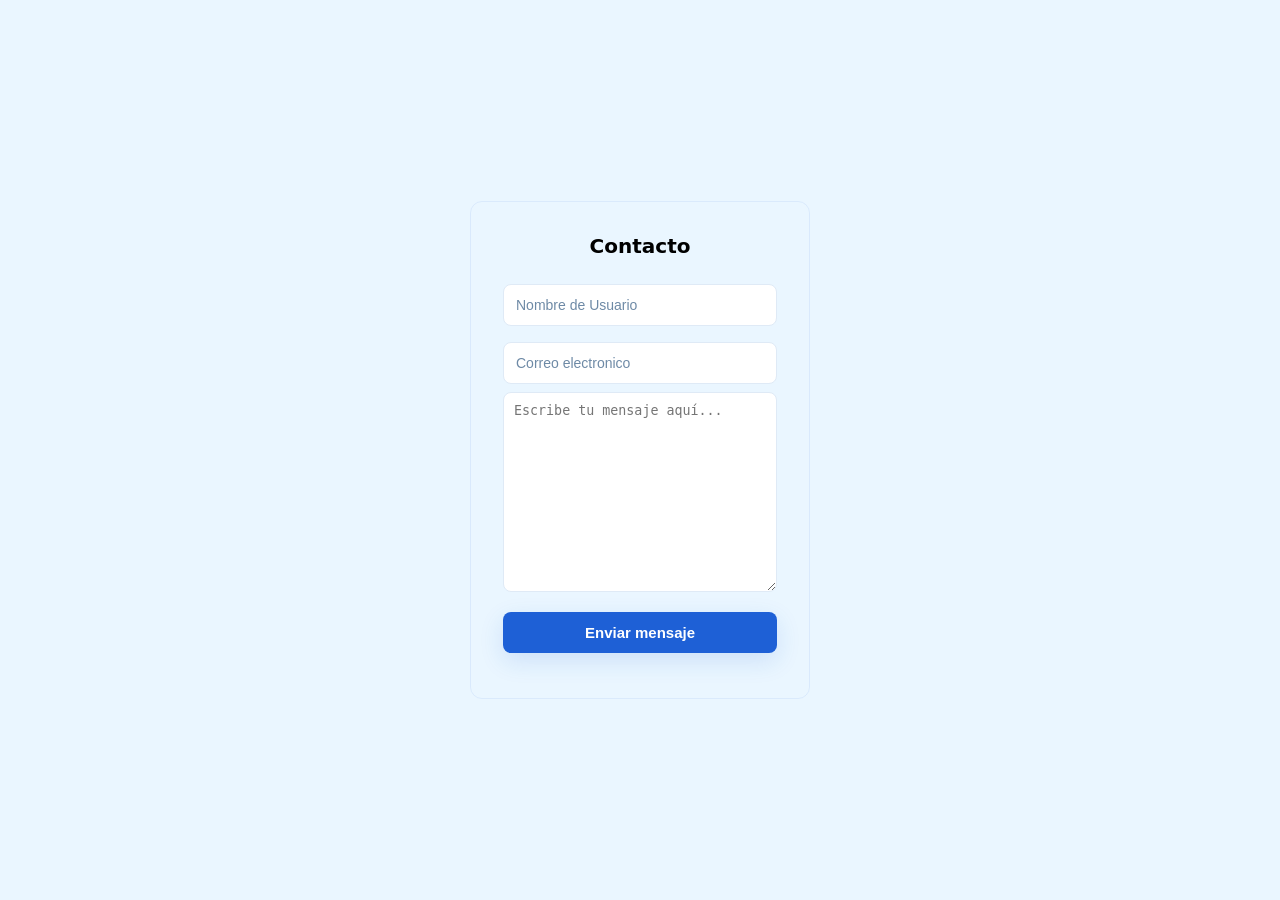
==== Contacto.html @ e738190d "Resuelvo conflictos y elimino index.html" ====
<!DOCTYPE html>
<html lang="en">

<head>
    <meta charset="UTF-8">
    <meta name="viewport" content="width=device-width, initial-scale=1.0">
    <title>Contacto</title>
    <link rel="stylesheet" href="css/style_form.css">
</head>

<body>
    <form id="registroForm">
        <h3> Contacto </h3>
        <input type="text" id="nombre" name="nombre" placeholder="Nombre de Usuario">
        <input type="email" id="email" name="email" placeholder="Correo electronico">
        <label for="mensaje" style="display:none">Mensaje</label>
        <textarea id="mensaje" name="mensaje" placeholder="Escribe tu mensaje aquí..." rows="8" style="min-height:200px; resize:vertical; width:100%; padding:10px; border-radius:8px; border:1px solid #dfeaf6; box-sizing:border-box;"></textarea>
        <button type="submit">Enviar mensaje</button>
        <p id="status"></p>
    </form>

</body>

</html>
---- css/style_form.css ----
:root {
    --primary: #1E60D6;
    --dark: #071733;
    --muted: #6e8aa6;
    --card: #f4fbff;
    --bg: #eaf6ff;
}

* { box-sizing: border-box }

body {
    font-family: Inter, system-ui, 'Segoe UI', Roboto, Arial, sans-serif;
    display: flex;
    justify-content: center;
    align-items: center;
    min-height: 100vh;
    margin: 0;
    color: #000;
    background: var(--bg);
}

#registroForm {
    padding: 32px;
    border-radius: 12px;
    border: 1px solid rgba(30,96,214,0.08);
    width: 340px;
    text-align: center;
    position: relative;
}

#registroForm h3 {
    color: #000;
    margin: 0 0 18px 0;
    font-size: 20px;
}

input {
    width: 100%;
    padding: 12px;
    margin: 8px 0;
    border: 1px solid #dfeaf6;
    border-radius: 8px;
    background: #fff;
    color: #000;
    font-size: 14px;
    transition: box-shadow .2s ease, border-color .2s ease, transform .12s ease;
}

input::placeholder { color: var(--muted) }

input:focus {
    outline: none;
    border-color: var(--primary);
    box-shadow: 0 6px 18px rgba(30,96,214,0.12);
    transform: translateY(-1px);
}

button {
    width: 100%;
    padding: 12px;
    margin-top: 16px;
    background: var(--primary);
    color: #fff;
    border: none;
    border-radius: 8px;
    font-size: 15px;
    font-weight: 700;
    cursor: pointer;
    transition: transform .12s ease, box-shadow .12s ease, opacity .12s ease;
    box-shadow: 0 8px 24px rgba(30,96,214,0.14);
}

button:hover { transform: translateY(-3px); opacity: .98 }

button:active { transform: translateY(0) }

p { margin-top: 12px; color: #000; font-size: 13px }

@media (max-width: 420px) {
    #registroForm { width: calc(100% - 36px); padding: 20px }
}
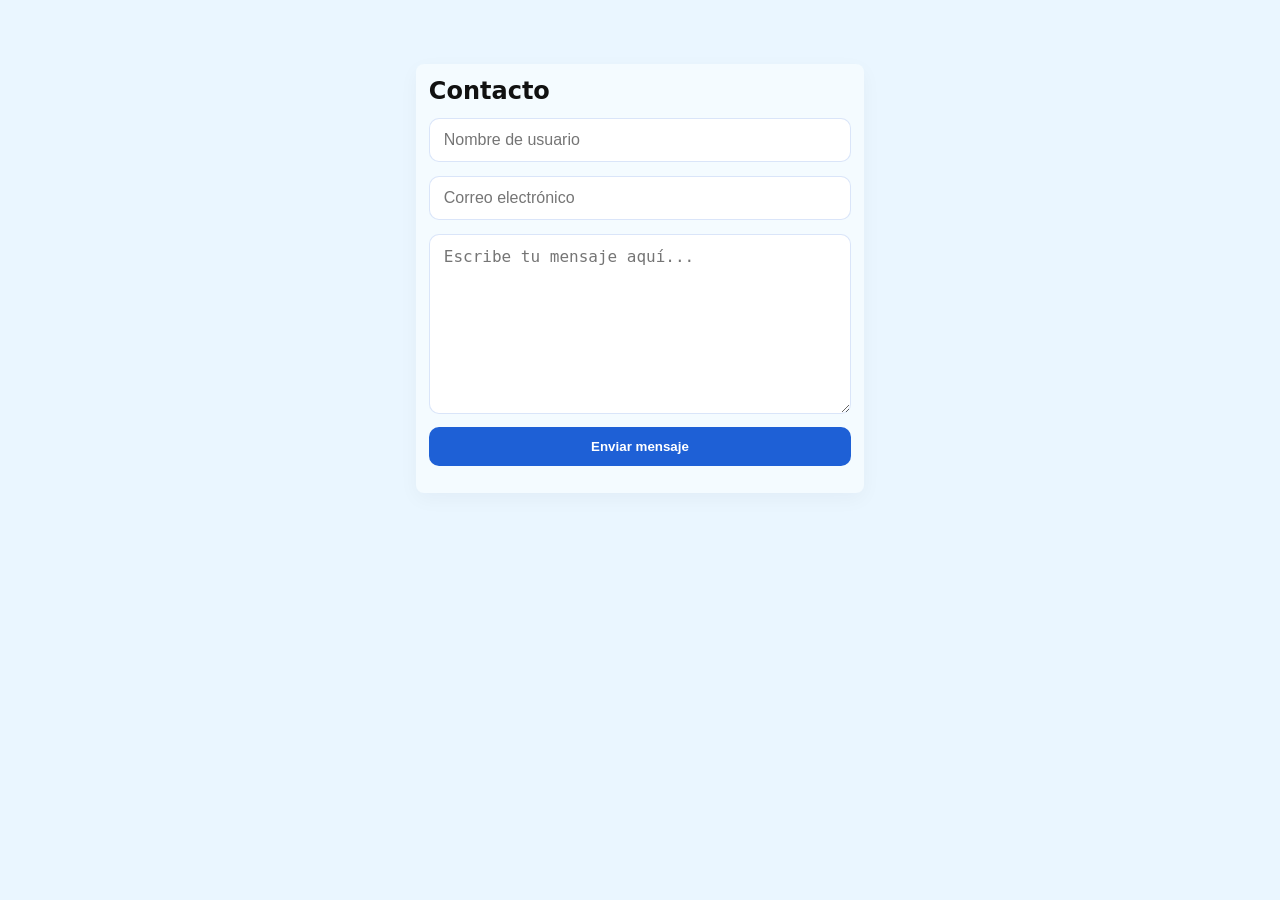
==== commit 1c7a745c: "Actualizar Contacto" ====
--- a/Contacto.html
+++ b/Contacto.html
@@ -5,19 +5,23 @@
     <meta charset="UTF-8">
     <meta name="viewport" content="width=device-width, initial-scale=1.0">
     <title>Contacto</title>
-    <link rel="stylesheet" href="css/style_form.css">
+    <link rel="stylesheet" href="css/style1.css">
 </head>
 
 <body>
-    <form id="registroForm">
-        <h3> Contacto </h3>
-        <input type="text" id="nombre" name="nombre" placeholder="Nombre de Usuario">
-        <input type="email" id="email" name="email" placeholder="Correo electronico">
-        <label for="mensaje" style="display:none">Mensaje</label>
-        <textarea id="mensaje" name="mensaje" placeholder="Escribe tu mensaje aquí..." rows="8" style="min-height:200px; resize:vertical; width:100%; padding:10px; border-radius:8px; border:1px solid #dfeaf6; box-sizing:border-box;"></textarea>
-        <button type="submit">Enviar mensaje</button>
-        <p id="status"></p>
-    </form>
+    <div class="container" style="max-width: 480px; margin: 3rem auto;">
+        <div class="card">
+            <form id="registroForm">
+                <h3>Contacto</h3>
+                <input type="text" id="nombre" name="nombre" placeholder="Nombre de usuario">
+                <input type="email" id="email" name="email" placeholder="Correo electrónico">
+                <label for="mensaje" style="display:none">Mensaje</label>
+                <textarea id="mensaje" name="mensaje" placeholder="Escribe tu mensaje aquí..." rows="8"></textarea>
+                <button type="submit">Enviar mensaje</button>
+                <p id="status"></p>
+            </form>
+        </div>
+    </div>
 
 </body>
 
--- a/css/style1.css
+++ b/css/style1.css
@@ -0,0 +1,450 @@
+:root {
+        --primary: #1E60D6;
+        /* azul metálico */
+        --dark: #071733;
+        /* azul muy oscuro */
+        --muted: #6e8aa6;
+        /* gris azulado */
+        --card: #f4fbff;
+        /* blanco hielo */
+        --bg: #eaf6ff;
+        /* fondo suave azul hielo */
+}
+
+* {
+        box-sizing: border-box
+}
+
+body {
+        margin: 0;
+        font-family: Inter, system-ui, Segoe UI, Roboto, "Helvetica Neue", Arial;
+        background: var(--bg);
+        color: #111
+}
+
+header {
+        background: linear-gradient(90deg, #082a60 0%, var(--primary) 100%);
+        color: #fff;
+        padding: 1rem
+}
+
+.container {
+        max-width: 1100px;
+        margin: 0 auto;
+        padding: 1rem
+}
+
+.brand {
+        display: flex;
+        gap: 1rem;
+        align-items: center
+}
+
+.logo {
+        width: 64px;
+        height: 64px;
+        border-radius: 8px;
+        background: linear-gradient(135deg, #fff2, #fff0);
+        display: grid;
+        place-items: center;
+        font-weight: 700;
+        color: #063
+}
+
+nav {
+        margin-top: .6rem
+}
+
+nav a {
+        color: rgba(255, 255, 255, .9);
+        margin-right: 1rem;
+        text-decoration: none;
+        font-weight: 600
+}
+
+main {
+        padding: 1rem .75rem
+}
+
+.hero {
+        display: flex;
+        flex-wrap: wrap;
+        gap: 1rem;
+        align-items: center;
+        background: linear-gradient(180deg, #fff, #f8fbfb);
+        padding: 1rem;
+        border-radius: 10px
+}
+
+.team-info {
+        flex: 1
+}
+
+.team-title {
+        font-size: 1.6rem;
+        margin: 0;
+        display: flex;
+        gap: .5rem;
+        align-items: center
+}
+
+.badge {
+        background: rgba(255, 255, 255, 0.12);
+        color: #fff;
+        border-radius: 6px;
+        padding: .2rem .5rem;
+        font-weight: 700
+}
+
+.meta {
+        color: var(--muted);
+        margin: .4rem 0
+}
+
+.summary {
+        margin-top: .6rem;
+        color: #222
+}
+
+.actions {
+        display: flex;
+        gap: .5rem;
+        margin-top: .8rem
+}
+
+.btn {
+        background: var(--primary);
+        color: #fff;
+        padding: .45rem .7rem;
+        border-radius: 6px;
+        text-decoration: none;
+        font-weight: 600;
+        box-shadow: 0 6px 16px rgba(30, 96, 214, 0.12);
+}
+
+section {
+        margin-top: 1rem
+}
+
+.grid {
+        display: grid;
+        gap: .75rem
+}
+
+.grid.cols-3 {
+        grid-template-columns: repeat(3, 1fr)
+}
+
+.card {
+        background: var(--card);
+        padding: .8rem;
+        border-radius: 8px;
+        box-shadow: 0 6px 20px rgba(4, 18, 40, 0.04);
+}
+
+.card form {
+        display: flex;
+        flex-direction: column;
+        gap: 0.85rem;
+}
+
+.card form h3 {
+        margin: 0;
+        font-size: 1.5rem;
+        color: #111;
+}
+
+.card form input,
+.card form textarea {
+        width: 100%;
+        padding: 12px 14px;
+        border: 1px solid rgba(30, 96, 214, 0.16);
+        border-radius: 10px;
+        background: #fff;
+        color: #111;
+        font-size: 1rem;
+        box-sizing: border-box;
+}
+
+.card form textarea {
+        min-height: 180px;
+        resize: vertical;
+}
+
+.card form button {
+        border: none;
+        background: var(--primary);
+        color: #fff;
+        padding: 12px 16px;
+        border-radius: 10px;
+        font-weight: 700;
+        cursor: pointer;
+}
+
+.card form button:hover {
+        background: #154ec1;
+}
+
+#registroForm p {
+        margin: 0;
+        color: var(--dark);
+}
+
+.players {
+        display: grid;
+        grid-template-columns: repeat(auto-fit, minmax(220px, 1fr));
+        gap: 1rem;
+        align-items: start;
+}
+
+/* cada jugador como tarjeta estilo "tableta" */
+.player {
+        background: linear-gradient(180deg, #f8fbff, #f1f8ff);
+        border-radius: 12px;
+        padding: .8rem;
+        display: flex;
+        gap: .8rem;
+        align-items: center;
+        box-shadow: 0 6px 18px rgba(14, 34, 70, 0.06);
+        transition: transform .18s ease, box-shadow .18s ease;
+}
+
+
+
+/* Botón para controlar el audio de fondo (aparece si autoplay está bloqueado) */
+.audio-toggle {
+         position: fixed;
+         left: 12px;
+         bottom: 12px;
+         background: var(--primary);
+         color: #fff;
+         border: none;
+         padding: .5rem .6rem;
+         border-radius: 10px;
+         box-shadow: 0 8px 20px rgba(14,34,70,0.12);
+         font-size: 1rem;
+         display: none;
+         z-index: 9999;
+         cursor: pointer;
+}
+
+.player:hover {
+        transform: translateY(-4px);
+        box-shadow: 0 12px 30px rgba(2, 12, 19, 0.09);
+}
+
+.avatar {
+        width: 72px;
+        height: 72px;
+        border-radius: 10px;
+        background: linear-gradient(135deg, rgba(30, 96, 214, 0.12), rgba(255, 255, 255, 0.6));
+        display: grid;
+        place-items: center;
+        font-weight: 800;
+        color: var(--dark);
+        font-size: 1.05rem;
+        flex-shrink: 0;
+        border: 1px solid rgba(30, 96, 214, 0.06);
+}
+
+.player-info {
+        display: flex;
+        flex-direction: column;
+        gap: .25rem;
+}
+
+.player-info .name {
+        font-weight: 800;
+        font-size: 1.02rem;
+        color: #062;
+}
+
+.pos {
+        font-size: .9rem;
+        color: var(--muted);
+}
+
+.player .player-actions {
+        margin-top: .45rem;
+}
+
+.btn.small {
+        padding: .28rem .5rem;
+        font-size: .82rem;
+        border-radius: 8px;
+}
+
+table {
+        width: 100%;
+        border-collapse: collapse
+}
+
+th,
+td {
+        padding: .5rem;
+        text-align: left;
+        border-bottom: 1px solid #eee
+}
+
+.stats-grid {
+        display: grid;
+        grid-template-columns: repeat(auto-fit, minmax(140px, 1fr));
+        gap: .6rem
+}
+
+.stat {
+        background: linear-gradient(180deg, #fbfeff, #f4fbff);
+        padding: .7rem;
+        border-radius: 8px;
+        text-align: center
+}
+
+footer {
+        margin-top: 1.5rem;
+        padding: 1rem;
+        color: var(--muted);
+        text-align: center
+}
+
+@media(min-width:900px) {
+        .hero {
+                padding: 1.4rem
+        }
+}
+
+.img-kratos {
+        width: 60px;
+        height: 50px;
+        border-radius: 30%;
+
+}
+
+header.header {
+        position: relative;
+}
+
+#user-panel {
+        position: absolute;
+        top: 1rem;
+        right: 1rem;
+        text-align: right;
+        display: flex;
+        flex-direction: column;
+        align-items: flex-end;
+        gap: 0.6rem;
+        z-index: 10;
+}
+
+#user-panel #greeting {
+        font-size: 1rem;
+        font-weight: 700;
+        color: #fff;
+}
+
+#user-panel .panel-buttons {
+        display: flex;
+        flex-wrap: wrap;
+        justify-content: flex-end;
+        gap: 0.4rem;
+}
+
+#user-panel .panel-buttons a {
+        display: inline-block;
+        padding: 0.45rem 0.75rem;
+        border-radius: 0.5rem;
+        text-decoration: none;
+        color: #fff;
+        background: rgba(255, 255, 255, 0.12);
+        border: 1px solid rgba(255, 255, 255, 0.25);
+        font-size: 0.85rem;
+}
+
+#user-panel .panel-buttons a:hover {
+        background: rgba(255, 255, 255, 0.2);
+}
+
+.carousel {
+        position: relative;
+        border-radius: 16px;
+        overflow: hidden;
+        margin-bottom: 2rem;
+}
+
+.carousel-slides {
+        display: flex;
+        transition: transform 0.5s ease;
+}
+
+.carousel-slide {
+        min-width: 100%;
+        height: 260px;
+        display: flex;
+        align-items: center;
+        justify-content: center;
+        color: #fff;
+        font-size: 1.2rem;
+        font-weight: 700;
+        position: relative;
+}
+
+.carousel-slide:nth-child(1) {
+        background: linear-gradient(135deg, #0a3, #3bd);
+}
+
+.carousel-slide:nth-child(2) {
+        background: linear-gradient(135deg, #f60, #f93);
+}
+
+.carousel-slide:nth-child(3) {
+        background: linear-gradient(135deg, #36c, #69f);
+}
+
+.carousel-button {
+        position: absolute;
+        top: 50%;
+        transform: translateY(-50%);
+        width: 44px;
+        height: 44px;
+        border: none;
+        border-radius: 50%;
+        background: rgba(0, 0, 0, 0.35);
+        color: #fff;
+        cursor: pointer;
+        display: flex;
+        align-items: center;
+        justify-content: center;
+}
+
+.carousel-button:hover {
+        background: rgba(0, 0, 0, 0.55);
+}
+
+.carousel-button.prev {
+        left: 1rem;
+}
+
+.carousel-button.next {
+        right: 1rem;
+}
+
+.carousel-indicators {
+        position: absolute;
+        bottom: 0.8rem;
+        left: 50%;
+        transform: translateX(-50%);
+        display: flex;
+        gap: 0.5rem;
+}
+
+.carousel-indicators button {
+        width: 10px;
+        height: 10px;
+        border-radius: 50%;
+        border: none;
+        background: rgba(255, 255, 255, 0.6);
+        cursor: pointer;
+}
+
+.carousel-indicators button.active {
+        background: #fff;
+}
